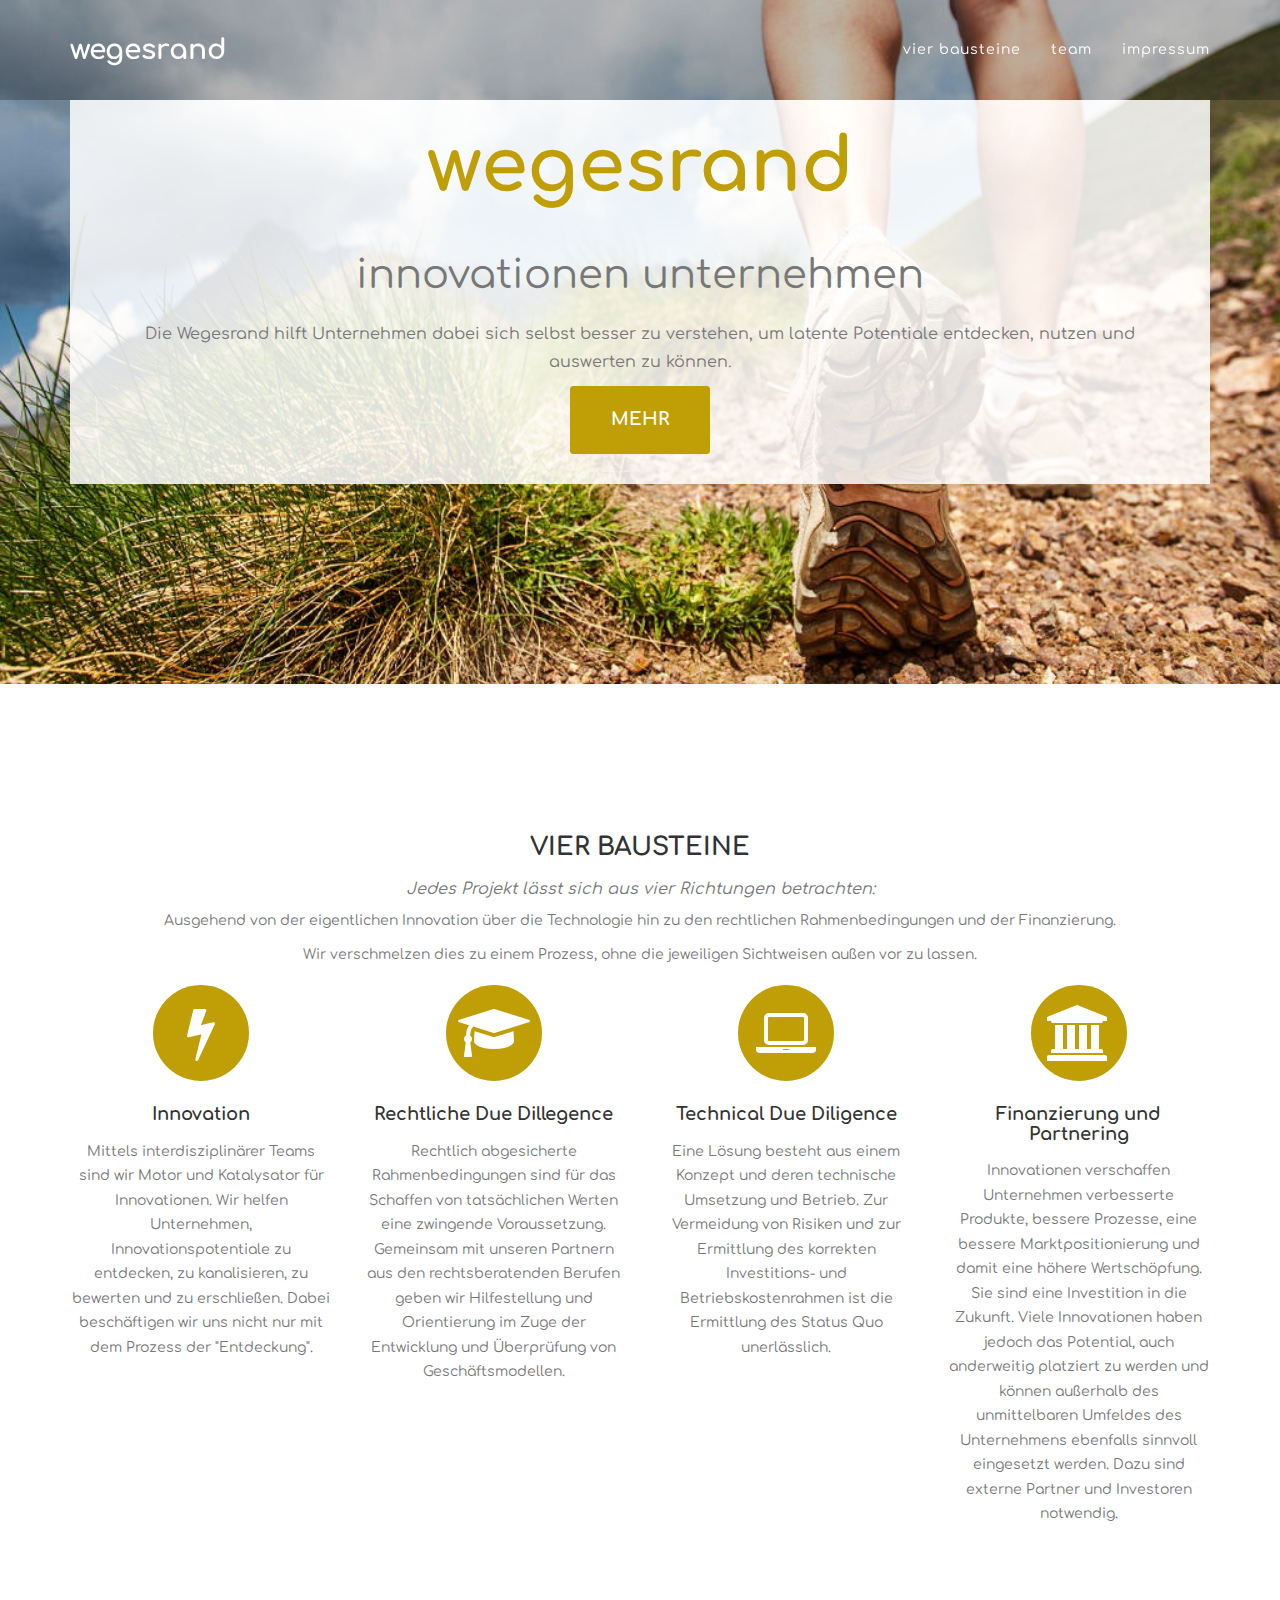
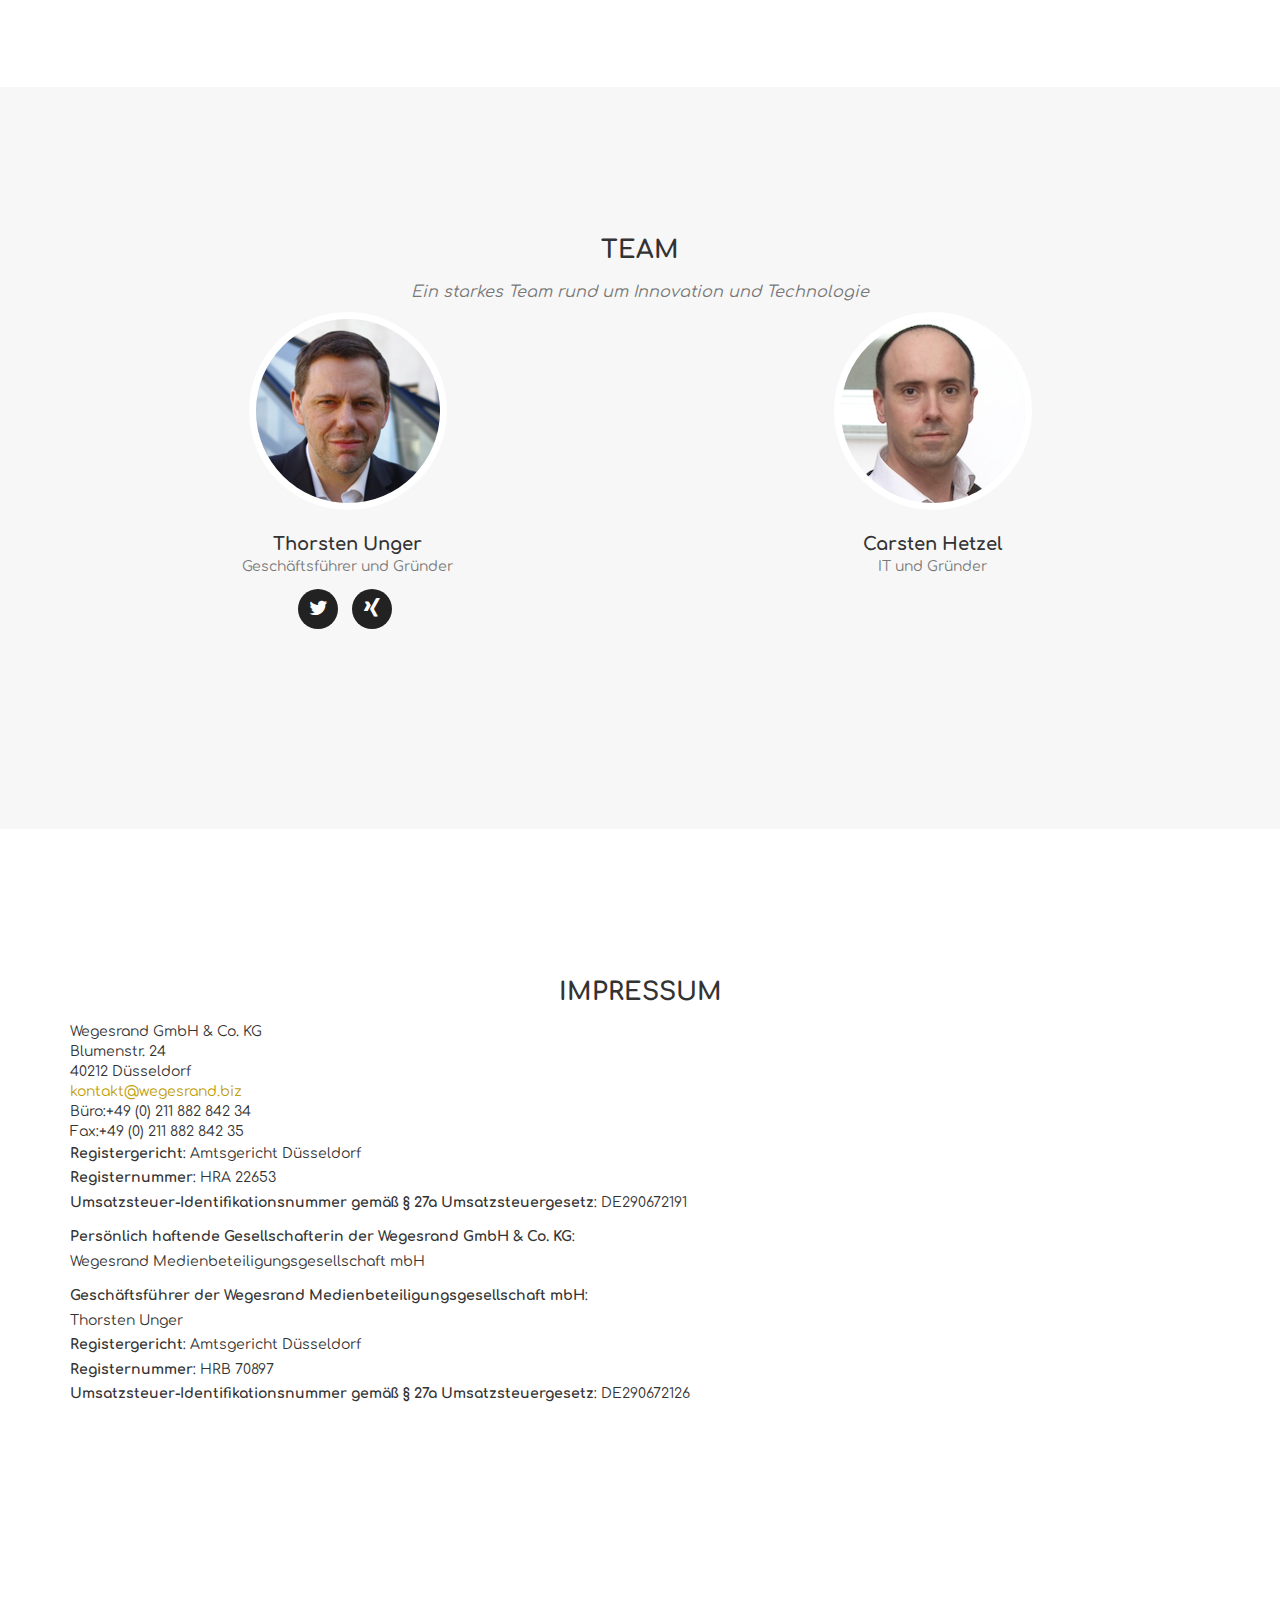
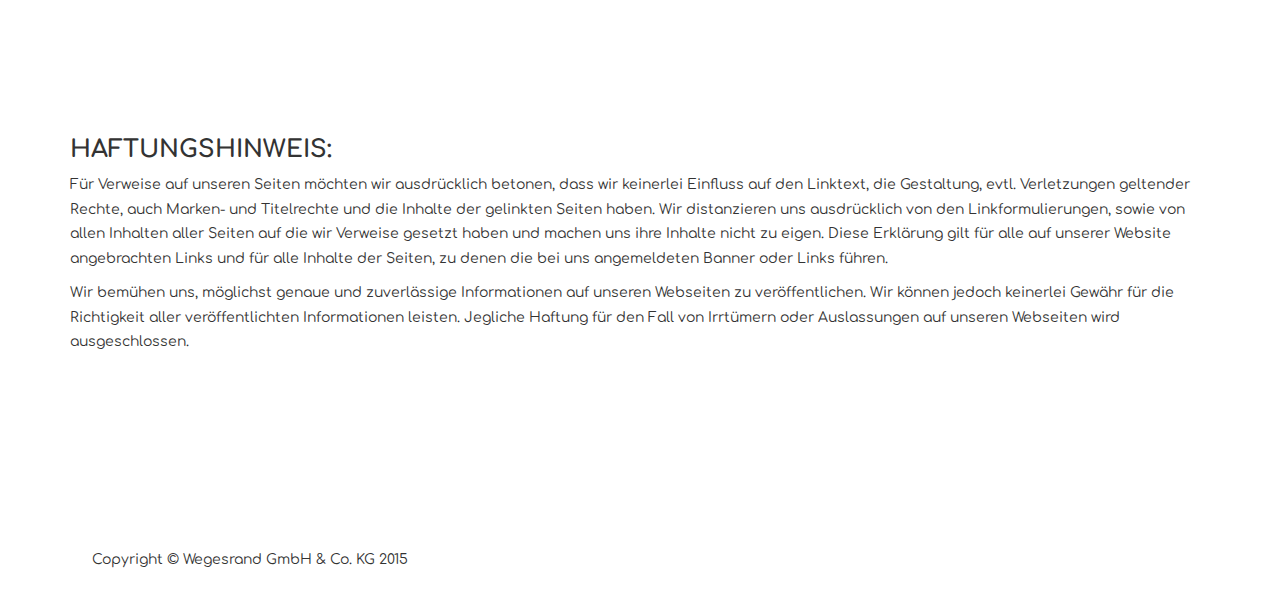
==== index.html @ a56683b5 "Initial commit" ====
<!DOCTYPE html>
<html lang="de">

<head>

    <meta charset="utf-8">
    <meta http-equiv="X-UA-Compatible" content="IE=edge">
    <title>wegesrand &middot; innovationen unternehmen</title>
    <meta name="viewport" content="width=device-width, initial-scale=1.0">
    <meta name="description"
          content="Die Wegesrand hilft Unternehmen dabei sich selbst besser zu verstehen, um dabei latente Potentiale zu entdecken, zu nutzen und auswerten zu können.">
    <meta name="author" content="Carsten Hetzel, Thorsten Unger">
    <meta name="keywords" content="beratung,consulting,innovationen,it due diligence,design thinking">
    <meta name="robots" content="index, follow">
    <meta name="page-topic" content="Startseite,home page">

    <!-- Bootstrap Core CSS -->
    <link href="css/bootstrap.min.css" rel="stylesheet">

    <!-- Custom CSS -->
    <link href="css/agency.css" rel="stylesheet">
    <link href="css/main.css" rel="stylesheet">

    <!-- Custom Fonts -->
    <link href='http://fonts.googleapis.com/css?family=Comfortaa' rel='stylesheet' type='text/css'>
    <link href="font-awesome-4.1.0/css/font-awesome.min.css" rel="stylesheet" type="text/css">

    <!-- HTML5 Shim and Respond.js IE8 support of HTML5 elements and media queries -->
    <!-- WARNING: Respond.js doesn't work if you view the page via file:// -->
    <!--[if lt IE 9]>
    <script src="js/html5shiv.js"></script>
    <script src="js/respond.min.js"></script>
    <![endif]-->

</head>

<body id="page-top" class="index">

<nav class="navbar navbar-default navbar-fixed-top">
    <div class="container">
        <div class="navbar-header page-scroll">
            <button type="button" class="navbar-toggle" data-toggle="collapse"
                    data-target="#bs-example-navbar-collapse-1">
                <span class="sr-only">Toggle navigation</span>
                <span class="icon-bar"></span>
                <span class="icon-bar"></span>
                <span class="icon-bar"></span>
            </button>
            <a class="navbar-brand page-scroll" href="#page-top">wegesrand</a>
        </div>

        <div class="collapse navbar-collapse" id="bs-example-navbar-collapse-1">
            <ul class="nav navbar-nav navbar-right">
                <li class="hidden">
                    <a href="#page-top"></a>
                </li>
                <li>
                    <a class="page-scroll" href="#services">Vier Bausteine</a>
                </li>
                <li>
                    <a class="page-scroll" href="#team">Team</a>
                </li>
                <li>
                    <a class="page-scroll" href="#about">Impressum</a>
                </li>
            </ul>
        </div>
    </div>
</nav>

<!-- Header -->
<header>
    <div class="container">
        <div class="intro-text">
            <div style="background-color: rgba(255,255,255, .85); padding: 30px;">

                <div class="intro-heading">wegesrand</div>
                <div class="intro-lead-in">innovationen unternehmen</div>
                <p class="large text-muted">
                    Die Wegesrand hilft Unternehmen dabei sich selbst besser zu verstehen, um latente Potentiale
                    entdecken, nutzen und auswerten zu können.
                </p>
                <a href="#services" class="page-scroll btn btn-xl">mehr</a>
            </div>
        </div>
    </div>
</header>

<section id="services">
    <div class="container">
        <div class="row">
            <div class="col-lg-12 text-center">
                <h2 class="section-heading">Vier Bausteine</h2>

                <h3 class="section-subheading text-muted">
                    Jedes Projekt lässt sich aus vier Richtungen betrachten:
                </h3>

                <p class="text-muted">
                    Ausgehend von der eigentlichen Innovation über die Technologie hin zu den rechtlichen
                    Rahmenbedingungen und der Finanzierung.
                </p>

                <p class="text-muted">
                    Wir verschmelzen dies zu einem Prozess, ohne die jeweiligen Sichtweisen außen vor zu lassen.
                </p>
            </div>
        </div>
        <div class="row text-center">
            <div class="col-md-3">
                    <span class="fa-stack fa-4x">
                        <i class="fa fa-circle fa-stack-2x text-primary"></i>
                        <i class="fa fa-bolt fa-stack-1x fa-inverse"></i>
                    </span>
                <h4 class="service-heading">Innovation</h4>

                <p class="text-muted">
                    Mittels interdisziplinärer Teams sind wir Motor und Katalysator für Innovationen. Wir helfen
                    Unternehmen, Innovationspotentiale zu entdecken, zu kanalisieren, zu bewerten und zu erschließen.
                    Dabei beschäftigen wir uns nicht nur mit dem Prozess der "Entdeckung".
                </p>
            </div>
            <div class="col-md-3">
                    <span class="fa-stack fa-4x">
                        <i class="fa fa-circle fa-stack-2x text-primary"></i>
                        <i class="fa fa-graduation-cap fa-stack-1x fa-inverse"></i>
                    </span>
                <h4 class="service-heading">Rechtliche Due Dillegence</h4>

                <p class="text-muted">Rechtlich abgesicherte Rahmenbedingungen sind für das Schaffen von tatsächlichen
                    Werten eine zwingende Voraussetzung. Gemeinsam mit unseren Partnern aus den rechtsberatenden
                    Berufen geben wir Hilfestellung und Orientierung im Zuge der Entwicklung und Überprüfung von
                    Geschäftsmodellen.</p>
            </div>
            <div class="col-md-3">
                    <span class="fa-stack fa-4x">
                        <i class="fa fa-circle fa-stack-2x text-primary"></i>
                        <i class="fa fa-laptop fa-stack-1x fa-inverse"></i>
                    </span>
                <h4 class="service-heading">Technical Due Diligence</h4>

                <p class="text-muted">
                    Eine Lösung besteht aus einem Konzept und deren technische Umsetzung und Betrieb. Zur Vermeidung von
                    Risiken und zur Ermittlung des korrekten Investitions- und Betriebskostenrahmen ist die Ermittlung
                    des Status Quo unerlässlich.
                </p>
            </div>
            <div class="col-md-3">
                    <span class="fa-stack fa-4x">
                        <i class="fa fa-circle fa-stack-2x text-primary"></i>
                        <i class="fa fa-bank fa-stack-1x fa-inverse"></i>
                    </span>
                <h4 class="service-heading">Finanzierung und Partnering</h4>

                <p class="text-muted">
                    Innovationen verschaffen Unternehmen verbesserte Produkte, bessere Prozesse, eine
                    bessere Marktpositionierung und damit eine höhere Wertschöpfung. Sie sind eine Investition in die
                    Zukunft. Viele Innovationen haben jedoch das Potential, auch anderweitig platziert zu werden und
                    können außerhalb des unmittelbaren Umfeldes des Unternehmens ebenfalls sinnvoll eingesetzt werden.
                    Dazu sind externe Partner und Investoren notwendig.
                </p>
            </div>
        </div>
    </div>
</section>

<section id="team" class="bg-light-gray">
    <div class="container">
        <div class="row">
            <div class="col-lg-12 text-center">
                <h2 class="section-heading">Team</h2>

                <h3 class="section-subheading text-muted">Ein starkes Team rund um Innovation und Technologie</h3>
            </div>
        </div>
        <div class="row">
            <div class="col-sm-6">
                <div class="team-member">
                    <img src="img/team/Thorsten_Unger.jpg" class="img-responsive img-circle" alt="">
                    <h4>Thorsten Unger</h4>

                    <p class="text-muted">Geschäftsführer und Gründer</p>
                    <ul class="list-inline social-buttons">
                        <li><a href="https://twitter.com/Thorsten_Unger"><i class="fa fa-twitter"></i></a>
                        </li>
                        <li><a href="https://www.xing.com/profile/Thorsten_Unger"><i class="fa fa-xing"></i></a>
                        </li>
                    </ul>
                </div>
            </div>
            <div class="col-sm-6">
                <div class="team-member">
                    <img src="img/team/Carsten_Hetzel.jpg" class="img-responsive img-circle" alt="">
                    <h4>Carsten Hetzel</h4>

                    <p class="text-muted">IT und Gründer</p>
                </div>
            </div>
        </div>
    </div>
</section>

<section id="about">
    <div class="container">
        <div class="row">
            <div class="col-lg-12 text-center">
                <h2 class="section-heading">Impressum</h2>
            </div>
        </div>
        <div class="row">
            <div class="col-lg-12 text-left">

                <div class="vcard text-left">
                    <div class="org">Wegesrand GmbH & Co. KG</div>
                    <div class="adr">
                        <div class="street-address">Blumenstr. 24</div>
                        <span class="postal-code">40212</span>
                        <span class="locality">Düsseldorf</span>
                    </div>
                    <a class="email" href="mailto:kontakt@wegesrand.biz">kontakt@wegesrand.biz</a>

                    <div class="tel">
                        <span class="type">Büro:</span>+49 (0) 211 882 842 34
                    </div>
                    <div class="tel">
                        <span class="type">Fax:</span>+49 (0) 211 882 842 35
                    </div>
                </div>
                <p>
                    <b>Registergericht</b>: Amtsgericht Düsseldorf<br/>
                    <b>Registernummer</b>: HRA 22653<br/>
                    <b>Umsatzsteuer-Identifikationsnummer gemäß § 27a Umsatzsteuergesetz</b>:
                    DE290672191
                </p>

                <p>
                    <b>Persönlich haftende Gesellschafterin der Wegesrand GmbH & Co. KG</b>:<br/>
                    Wegesrand Medienbeteiligungsgesellschaft mbH<br/>
                </p>

                <p>
                    <b>Geschäftsführer der Wegesrand Medienbeteiligungsgesellschaft mbH</b>:<br/>
                    Thorsten Unger<br/>
                    <b>Registergericht</b>: Amtsgericht Düsseldorf<br/>
                    <b>Registernummer</b>: HRB 70897<br/>
                    <b>Umsatzsteuer-Identifikationsnummer gemäß § 27a Umsatzsteuergesetz</b>:
                    DE290672126
                </p>
            </div>
        </div>
    </div>
</section>
<section id="legal">
    <div class="container">
        <div class="row">
            <div class="col-lg-12 text-left">
                <h3>Haftungshinweis:</h3>

                <p>
                    Für Verweise auf unseren Seiten möchten wir ausdrücklich betonen,
                    dass wir keinerlei Einfluss auf den Linktext, die Gestaltung,
                    evtl. Verletzungen geltender Rechte, auch Marken- und Titelrechte
                    und die Inhalte der gelinkten Seiten haben. Wir distanzieren uns
                    ausdrücklich von den Linkformulierungen, sowie von allen Inhalten
                    aller Seiten auf die wir Verweise gesetzt haben und machen uns
                    ihre Inhalte nicht zu eigen. Diese Erklärung gilt für alle auf
                    unserer Website angebrachten Links und für alle Inhalte der Seiten,
                    zu denen die bei uns angemeldeten Banner oder Links führen.
                </p>

                <p>
                    Wir bemühen uns, möglichst genaue und zuverlässige Informationen
                    auf unseren Webseiten zu veröffentlichen. Wir können jedoch keinerlei
                    Gewähr für die Richtigkeit aller veröffentlichten Informationen
                    leisten. Jegliche Haftung für den Fall von Irrtümern oder Auslassungen
                    auf unseren Webseiten wird ausgeschlossen.
                </p>

            </div>
        </div>
    </div>
</section>

<footer>
    <div class="container">
        <div class="row">
            <div class="col-md-4">
                <span class="copyright">Copyright &copy; Wegesrand GmbH & Co. KG 2015</span>
            </div>
            <div class="col-md-4">
            </div>
            <div class="col-md-4">
            </div>
        </div>
    </div>
</footer>

<script src="js/jquery-1.11.0.js"></script>
<script src="js/jquery.easing-1.3.min.js"></script>
<script src="js/bootstrap.min.js"></script>
<script src="js/classie.js"></script>
<script src="js/cbpAnimatedHeader.js"></script>
<script src="js/agency.js"></script>

</body>

</html>
---- css/agency.css ----
/*!
 * Start Bootstrap - Agency Bootstrap Theme (http://startbootstrap.com)
 * Code licensed under the Apache License v2.0.
 * For details, see http://www.apache.org/licenses/LICENSE-2.0.
 */

body {
    overflow-x: hidden;
    font-family: "Roboto Slab","Helvetica Neue",Helvetica,Arial,sans-serif;
}

.text-muted {
    color: #777;
}

.text-primary {
    color: #bf9e06;
}

p {
    font-size: 14px;
    line-height: 1.75;
}

p.large {
    font-size: 16px;
}

a,
a:hover,
a:focus,
a:active,
a.active {
    outline: 0;
}

a {
    color: #bf9e06;
}

a:hover,
a:focus,
a:active,
a.active {
    color: #fec503;
}

h1,
h2,
h3,
h4,
h5,
h6 {
    text-transform: uppercase;
    font-family: Montserrat,"Helvetica Neue",Helvetica,Arial,sans-serif;
    font-weight: 700;
}

.img-centered {
    margin: 0 auto;
}

.bg-light-gray {
    background-color: #f7f7f7;
}

.bg-darkest-gray {
    background-color: #222;
}

.btn-primary {
    border-color: #bf9e06;
    text-transform: uppercase;
    font-family: Montserrat,"Helvetica Neue",Helvetica,Arial,sans-serif;
    font-weight: 700;
    color: #fff;
    background-color: #bf9e06;
}

.btn-primary:hover,
.btn-primary:focus,
.btn-primary:active,
.btn-primary.active,
.open .dropdown-toggle.btn-primary {
    border-color: #f6bf01;
    color: #fff;
    background-color: #fec503;
}

.btn-primary:active,
.btn-primary.active,
.open .dropdown-toggle.btn-primary {
    background-image: none;
}

.btn-primary.disabled,
.btn-primary[disabled],
fieldset[disabled] .btn-primary,
.btn-primary.disabled:hover,
.btn-primary[disabled]:hover,
fieldset[disabled] .btn-primary:hover,
.btn-primary.disabled:focus,
.btn-primary[disabled]:focus,
fieldset[disabled] .btn-primary:focus,
.btn-primary.disabled:active,
.btn-primary[disabled]:active,
fieldset[disabled] .btn-primary:active,
.btn-primary.disabled.active,
.btn-primary[disabled].active,
fieldset[disabled] .btn-primary.active {
    border-color: #bf9e06;
    background-color: #bf9e06;
}

.btn-primary .badge {
    color: #bf9e06;
    background-color: #fff;
}

.btn-xl {
    padding: 20px 40px;
    border-color: #bf9e06;
    border-radius: 3px;
    text-transform: uppercase;
    font-family: Montserrat,"Helvetica Neue",Helvetica,Arial,sans-serif;
    font-size: 18px;
    font-weight: 700;
    color: #fff;
    background-color: #bf9e06;
}

.btn-xl:hover,
.btn-xl:focus,
.btn-xl:active,
.btn-xl.active,
.open .dropdown-toggle.btn-xl {
    border-color: #f6bf01;
    color: #fff;
    background-color: #fec503;
}

.btn-xl:active,
.btn-xl.active,
.open .dropdown-toggle.btn-xl {
    background-image: none;
}

.btn-xl.disabled,
.btn-xl[disabled],
fieldset[disabled] .btn-xl,
.btn-xl.disabled:hover,
.btn-xl[disabled]:hover,
fieldset[disabled] .btn-xl:hover,
.btn-xl.disabled:focus,
.btn-xl[disabled]:focus,
fieldset[disabled] .btn-xl:focus,
.btn-xl.disabled:active,
.btn-xl[disabled]:active,
fieldset[disabled] .btn-xl:active,
.btn-xl.disabled.active,
.btn-xl[disabled].active,
fieldset[disabled] .btn-xl.active {
    border-color: #bf9e06;
    background-color: #bf9e06;
}

.btn-xl .badge {
    color: #bf9e06;
    background-color: #fff;
}

.navbar-default {
    border-color: transparent;
    background-color: #222;
}

.navbar-default .navbar-brand {
    font-family: "Kaushan Script","Helvetica Neue",Helvetica,Arial,cursive;
    color: #bf9e06;
}

.navbar-default .navbar-brand:hover,
.navbar-default .navbar-brand:focus,
.navbar-default .navbar-brand:active,
.navbar-default .navbar-brand.active {
    color: #fec503;
}

.navbar-default .navbar-collapse {
    border-color: rgba(255,255,255,.02);
}

.navbar-default .navbar-toggle {
    border-color: #bf9e06;
    background-color: #bf9e06;
}

.navbar-default .navbar-toggle .icon-bar {
    background-color: #fff;
}

.navbar-default .navbar-toggle:hover,
.navbar-default .navbar-toggle:focus {
    background-color: #bf9e06;
}

.navbar-default .nav li a {
    text-transform: uppercase;
    font-family: Montserrat,"Helvetica Neue",Helvetica,Arial,sans-serif;
    font-weight: 400;
    letter-spacing: 1px;
    color: #fff;
}

.navbar-default .nav li a:hover,
.navbar-default .nav li a:focus {
    outline: 0;
    color: #777;
}

.navbar-default .navbar-nav>.active>a {
    border-radius: 0;
    color: #fff;
    background-color: #bf9e06;
}

.navbar-default .navbar-nav>.active>a:hover,
.navbar-default .navbar-nav>.active>a:focus {
    color: #fff;
    background-color: #fec503;
}

@media(min-width:768px) {
    .navbar-default {
        padding: 25px 0;
        border: 0;
        background-color: transparent;
        -webkit-transition: padding .3s;
        -moz-transition: padding .3s;
        transition: padding .3s;
    }

    .navbar-default .navbar-brand {
        font-size: 2em;
        -webkit-transition: all .3s;
        -moz-transition: all .3s;
        transition: all .3s;
    }

    .navbar-default .navbar-nav>.active>a {
        border-radius: 3px;
    }

    .navbar-default.navbar-shrink {
        padding: 10px 0;
        background-color: #222;
    }

    .navbar-default.navbar-shrink .navbar-brand {
        font-size: 1.5em;
    }
}

header {
    text-align: center;
    color: #fff;
    background-attachment: scroll;
    background-image: url(../img/wegesrand-bg.jpg);
    background-position: center center;
    background-repeat: none;
    -webkit-background-size: cover;
    -moz-background-size: cover;
    background-size: cover;
    -o-background-size: cover;
}

header .intro-text {
    padding-top: 100px;
    padding-bottom: 50px;
}

header .intro-text .intro-lead-in {
    margin-bottom: 25px;
    font-family: "Droid Serif","Helvetica Neue",Helvetica,Arial,sans-serif;
    font-size: 22px;
    font-style: italic;
    line-height: 22px;
}

header .intro-text .intro-heading {
    margin-bottom: 25px;
    text-transform: uppercase;
    font-family: Montserrat,"Helvetica Neue",Helvetica,Arial,sans-serif;
    font-size: 50px;
    font-weight: 700;
    line-height: 50px;
}

@media(min-width:768px) {
    header .intro-text {
        padding-top: 300px;
        padding-bottom: 200px;
    }

    header .intro-text .intro-lead-in {
        margin-bottom: 25px;
        font-family: "Droid Serif","Helvetica Neue",Helvetica,Arial,sans-serif;
        font-size: 40px;
        font-style: italic;
        line-height: 40px;
    }

    header .intro-text .intro-heading {
        margin-bottom: 50px;
        text-transform: uppercase;
        font-family: Montserrat,"Helvetica Neue",Helvetica,Arial,sans-serif;
        font-size: 75px;
        font-weight: 700;
        line-height: 75px;
    }
}

section {
    padding: 100px 0;
}

section h2.section-heading {
    margin-top: 0;
    margin-bottom: 15px;
    font-size: 40px;
}

section h3.section-subheading {
    margin-bottom: 75px;
    text-transform: none;
    font-family: "Droid Serif","Helvetica Neue",Helvetica,Arial,sans-serif;
    font-size: 16px;
    font-style: italic;
    font-weight: 400;
}

@media(min-width:768px) {
    section {
        padding: 150px 0;
    }
}

.service-heading {
    margin: 15px 0;
    text-transform: none;
}

#portfolio .portfolio-item {
    right: 0;
    margin: 0 0 15px;
}

#portfolio .portfolio-item .portfolio-link {
    display: block;
    position: relative;
    margin: 0 auto;
    max-width: 400px;
}

#portfolio .portfolio-item .portfolio-link .portfolio-hover {
    position: absolute;
    width: 100%;
    height: 100%;
    opacity: 0;
    background: rgba(254,209,54,.9);
    -webkit-transition: all ease .5s;
    -moz-transition: all ease .5s;
    transition: all ease .5s;
}

#portfolio .portfolio-item .portfolio-link .portfolio-hover:hover {
    opacity: 1;
}

#portfolio .portfolio-item .portfolio-link .portfolio-hover .portfolio-hover-content {
    position: absolute;
    top: 50%;
    width: 100%;
    height: 20px;
    margin-top: -12px;
    text-align: center;
    font-size: 20px;
    color: #fff;
}

#portfolio .portfolio-item .portfolio-link .portfolio-hover .portfolio-hover-content i {
    margin-top: -12px;
}

#portfolio .portfolio-item .portfolio-link .portfolio-hover .portfolio-hover-content h3,
#portfolio .portfolio-item .portfolio-link .portfolio-hover .portfolio-hover-content h4 {
    margin: 0;
}

#portfolio .portfolio-item .portfolio-caption {
    margin: 0 auto;
    padding: 25px;
    max-width: 400px;
    text-align: center;
    background-color: #fff;
}

#portfolio .portfolio-item .portfolio-caption h4 {
    margin: 0;
    text-transform: none;
}

#portfolio .portfolio-item .portfolio-caption p {
    margin: 0;
    font-family: "Droid Serif","Helvetica Neue",Helvetica,Arial,sans-serif;
    font-size: 16px;
    font-style: italic;
}

#portfolio * {
    z-index: 2;
}

@media(min-width:767px) {
    #portfolio .portfolio-item {
        margin: 0 0 30px;
    }
}

.timeline {
    position: relative;
    padding: 0;
    list-style: none;
}

.timeline:before {
    content: "";
    position: absolute;
    top: 0;
    bottom: 0;
    left: 40px;
    width: 2px;
    margin-left: -1.5px;
    background-color: #f1f1f1;
}

.timeline>li {
    position: relative;
    margin-bottom: 50px;
    min-height: 50px;
}

.timeline>li:before,
.timeline>li:after {
    content: " ";
    display: table;
}

.timeline>li:after {
    clear: both;
}

.timeline>li .timeline-panel {
    float: right;
    position: relative;
    width: 100%;
    padding: 0 20px 0 100px;
    text-align: left;
}

.timeline>li .timeline-panel:before {
    right: auto;
    left: -15px;
    border-right-width: 15px;
    border-left-width: 0;
}

.timeline>li .timeline-panel:after {
    right: auto;
    left: -14px;
    border-right-width: 14px;
    border-left-width: 0;
}

.timeline>li .timeline-image {
    z-index: 100;
    position: absolute;
    left: 0;
    width: 80px;
    height: 80px;
    margin-left: 0;
    border: 7px solid #f1f1f1;
    border-radius: 100%;
    text-align: center;
    color: #fff;
    background-color: #bf9e06;
}

.timeline>li .timeline-image h4 {
    margin-top: 12px;
    font-size: 10px;
    line-height: 14px;
}

.timeline>li.timeline-inverted>.timeline-panel {
    float: right;
    padding: 0 20px 0 100px;
    text-align: left;
}

.timeline>li.timeline-inverted>.timeline-panel:before {
    right: auto;
    left: -15px;
    border-right-width: 15px;
    border-left-width: 0;
}

.timeline>li.timeline-inverted>.timeline-panel:after {
    right: auto;
    left: -14px;
    border-right-width: 14px;
    border-left-width: 0;
}

.timeline>li:last-child {
    margin-bottom: 0;
}

.timeline .timeline-heading h4 {
    margin-top: 0;
    color: inherit;
}

.timeline .timeline-heading h4.subheading {
    text-transform: none;
}

.timeline .timeline-body>p,
.timeline .timeline-body>ul {
    margin-bottom: 0;
}

@media(min-width:768px) {
    .timeline:before {
        left: 50%;
    }

    .timeline>li {
        margin-bottom: 100px;
        min-height: 100px;
    }

    .timeline>li .timeline-panel {
        float: left;
        width: 41%;
        padding: 0 20px 20px 30px;
        text-align: right;
    }

    .timeline>li .timeline-image {
        left: 50%;
        width: 100px;
        height: 100px;
        margin-left: -50px;
    }

    .timeline>li .timeline-image h4 {
        margin-top: 16px;
        font-size: 13px;
        line-height: 18px;
    }

    .timeline>li.timeline-inverted>.timeline-panel {
        float: right;
        padding: 0 30px 20px 20px;
        text-align: left;
    }
}

@media(min-width:992px) {
    .timeline>li {
        min-height: 150px;
    }

    .timeline>li .timeline-panel {
        padding: 0 20px 20px;
    }

    .timeline>li .timeline-image {
        width: 150px;
        height: 150px;
        margin-left: -75px;
    }

    .timeline>li .timeline-image h4 {
        margin-top: 30px;
        font-size: 18px;
        line-height: 26px;
    }

    .timeline>li.timeline-inverted>.timeline-panel {
        padding: 0 20px 20px;
    }
}

@media(min-width:1200px) {
    .timeline>li {
        min-height: 170px;
    }

    .timeline>li .timeline-panel {
        padding: 0 20px 20px 100px;
    }

    .timeline>li .timeline-image {
        width: 170px;
        height: 170px;
        margin-left: -85px;
    }

    .timeline>li .timeline-image h4 {
        margin-top: 40px;
    }

    .timeline>li.timeline-inverted>.timeline-panel {
        padding: 0 100px 20px 20px;
    }
}

.team-member {
    margin-bottom: 50px;
    text-align: center;
}

.team-member img {
    margin: 0 auto;
    border: 7px solid #fff;
}

.team-member h4 {
    margin-top: 25px;
    margin-bottom: 0;
    text-transform: none;
}

.team-member p {
    margin-top: 0;
}

aside.clients img {
    margin: 50px auto;
}

section#contact {
    background-color: #222;
    background-image: url(../img/map-image.png);
    background-position: center;
    background-repeat: no-repeat;
}

section#contact .section-heading {
    color: #fff;
}

section#contact .form-group {
    margin-bottom: 25px;
}

section#contact .form-group input,
section#contact .form-group textarea {
    padding: 20px;
}

section#contact .form-group input.form-control {
    height: auto;
}

section#contact .form-group textarea.form-control {
    height: 236px;
}

section#contact .form-control:focus {
    border-color: #bf9e06;
    box-shadow: none;
}

section#contact::-webkit-input-placeholder {
    text-transform: uppercase;
    font-family: Montserrat,"Helvetica Neue",Helvetica,Arial,sans-serif;
    font-weight: 700;
    color: #bbb;
}

section#contact:-moz-placeholder {
    text-transform: uppercase;
    font-family: Montserrat,"Helvetica Neue",Helvetica,Arial,sans-serif;
    font-weight: 700;
    color: #bbb;
}

section#contact::-moz-placeholder {
    text-transform: uppercase;
    font-family: Montserrat,"Helvetica Neue",Helvetica,Arial,sans-serif;
    font-weight: 700;
    color: #bbb;
}

section#contact:-ms-input-placeholder {
    text-transform: uppercase;
    font-family: Montserrat,"Helvetica Neue",Helvetica,Arial,sans-serif;
    font-weight: 700;
    color: #bbb;
}

section#contact .text-danger {
    color: #e74c3c;
}

footer {
    padding: 25px 0;
    text-align: center;
}

footer span.copyright {
    text-transform: uppercase;
    text-transform: none;
    font-family: Montserrat,"Helvetica Neue",Helvetica,Arial,sans-serif;
    line-height: 40px;
}

footer ul.quicklinks {
    margin-bottom: 0;
    text-transform: uppercase;
    text-transform: none;
    font-family: Montserrat,"Helvetica Neue",Helvetica,Arial,sans-serif;
    line-height: 40px;
}

ul.social-buttons {
    margin-bottom: 0;
}

ul.social-buttons li a {
    display: block;
    width: 40px;
    height: 40px;
    border-radius: 100%;
    font-size: 20px;
    line-height: 40px;
    outline: 0;
    color: #fff;
    background-color: #222;
    -webkit-transition: all .3s;
    -moz-transition: all .3s;
    transition: all .3s;
}

ul.social-buttons li a:hover,
ul.social-buttons li a:focus,
ul.social-buttons li a:active {
    background-color: #bf9e06;
}

.btn:focus,
.btn:active,
.btn.active,
.btn:active:focus {
    outline: 0;
}

.portfolio-modal .modal-content {
    padding: 100px 0;
    min-height: 100%;
    border: 0;
    border-radius: 0;
    text-align: center;
    background-clip: border-box;
    -webkit-box-shadow: none;
    box-shadow: none;
}

.portfolio-modal .modal-content h2 {
    margin-bottom: 15px;
    font-size: 3em;
}

.portfolio-modal .modal-content p {
    margin-bottom: 30px;
}

.portfolio-modal .modal-content p.item-intro {
    margin: 20px 0 30px;
    font-family: "Droid Serif","Helvetica Neue",Helvetica,Arial,sans-serif;
    font-size: 16px;
    font-style: italic;
}

.portfolio-modal .modal-content ul.list-inline {
    margin-top: 0;
    margin-bottom: 30px;
}

.portfolio-modal .modal-content img {
    margin-bottom: 30px;
}

.portfolio-modal .close-modal {
    position: absolute;
    top: 25px;
    right: 25px;
    width: 75px;
    height: 75px;
    background-color: transparent;
    cursor: pointer;
}

.portfolio-modal .close-modal:hover {
    opacity: .3;
}

.portfolio-modal .close-modal .lr {
    z-index: 1051;
    width: 1px;
    height: 75px;
    margin-left: 35px;
    background-color: #222;
    -webkit-transform: rotate(45deg);
    -ms-transform: rotate(45deg);
    transform: rotate(45deg);
}

.portfolio-modal .close-modal .lr .rl {
    z-index: 1052;
    width: 1px;
    height: 75px;
    background-color: #222;
    -webkit-transform: rotate(90deg);
    -ms-transform: rotate(90deg);
    transform: rotate(90deg);
}

::-moz-selection {
    text-shadow: none;
    background: #bf9e06;
}

::selection {
    text-shadow: none;
    background: #bf9e06;
}

img::selection {
    background: 0 0;
}

img::-moz-selection {
    background: 0 0;
}

body {
    webkit-tap-highlight-color: #bf9e06;
}
---- css/main.css ----
body {
    font-family: 'Comfortaa', Helvetica, Arial, sans-serif;
}

.btn-xl {
    font-family: 'Comfortaa', Helvetica, Arial, sans-serif;
}

h1, h2, h3, h4, h5, h6 {
    font-family: 'Comfortaa', Helvetica, Arial, sans-serif;
}

footer span.copyright {
    font-family: 'Comfortaa', Helvetica, Arial, sans-serif;
}

.navbar-default {
    background-color: rgba(0, 0, 0, .25);
}

.navbar-default.navbar-shrink {
    background-color: rgba(191, 158, 6, .95);
}

.navbar .navbar-brand {
    color: #ffffff;
    font-weight: bold;
    font-family: 'Comfortaa', Helvetica, Arial, sans-serif;
}

.navbar-default .navbar-brand:hover,
.navbar-default .navbar-brand:focus,
.navbar-default .navbar-brand:active,
.navbar-default .navbar-brand.active {
    color: #777;
}

.navbar-default .nav li a {
    font-family: 'Comfortaa', Helvetica, Arial, sans-serif;
    text-transform: lowercase;
}

header .intro-text {
    padding-top: 100px;
}

header .intro-text .intro-heading {
    text-transform: lowercase;
    font-family: 'Comfortaa', Helvetica, Arial, sans-serif;
    font-size: 40px;
    color: #bf9e06;
}

header .intro-text .intro-lead-in {
    font-family: 'Comfortaa', Helvetica, Arial, sans-serif;
    color: #777;
    font-style: normal;
}

@media (min-width: 768px) {
    header .intro-text {

    }

    header .intro-text .intro-lead-in {

    }

    header .intro-text .intro-heading {
        font-size: 75px;
        font-weight: 700;
        line-height: 75px;
    }
}

@media (min-width: 768px) {
    .navbar-default.navbar-shrink {
        background-color: rgba(191, 158, 6, .95);
    }
}

section h2.section-heading {
    font-family: 'Comfortaa', Helvetica, Arial, sans-serif;
    font-size: 25px;
}

section h3.section-subheading {
    font-family: 'Comfortaa', Helvetica, Arial, sans-serif;
    margin-bottom: 10px;
}
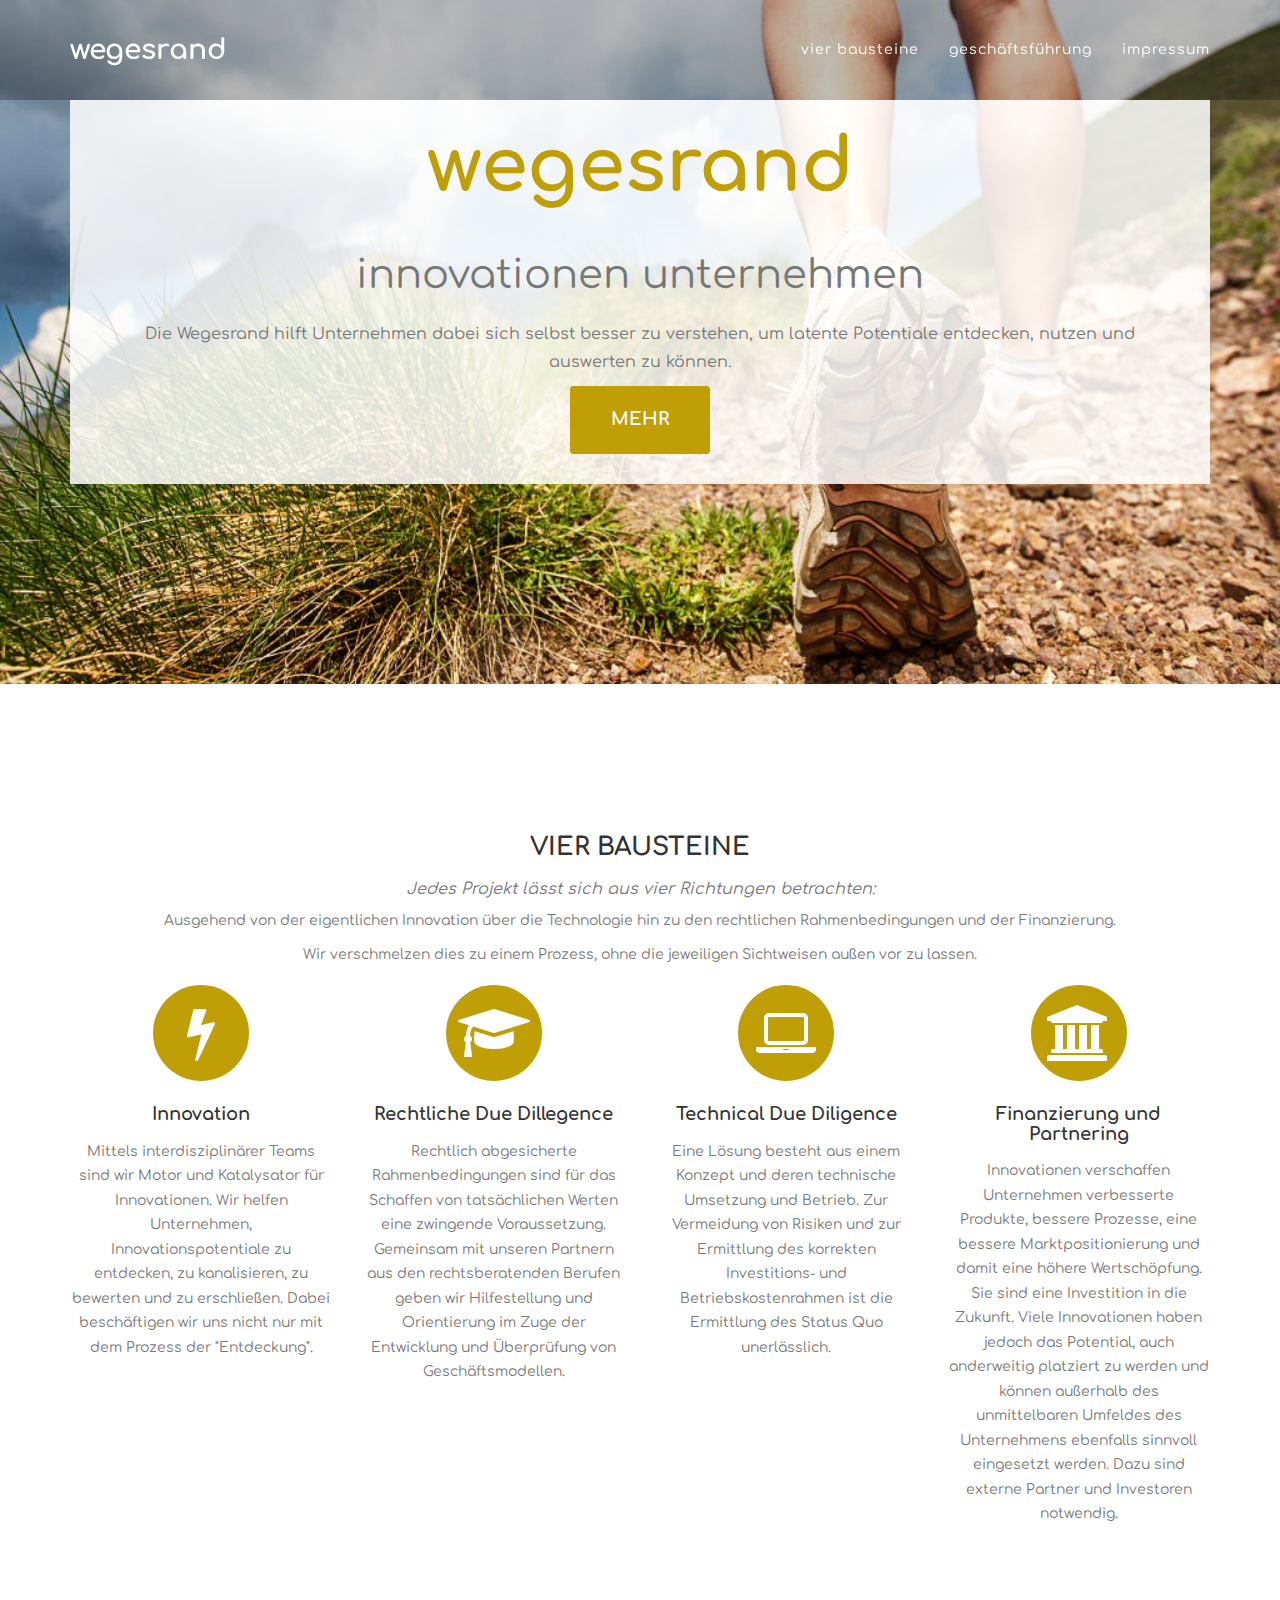
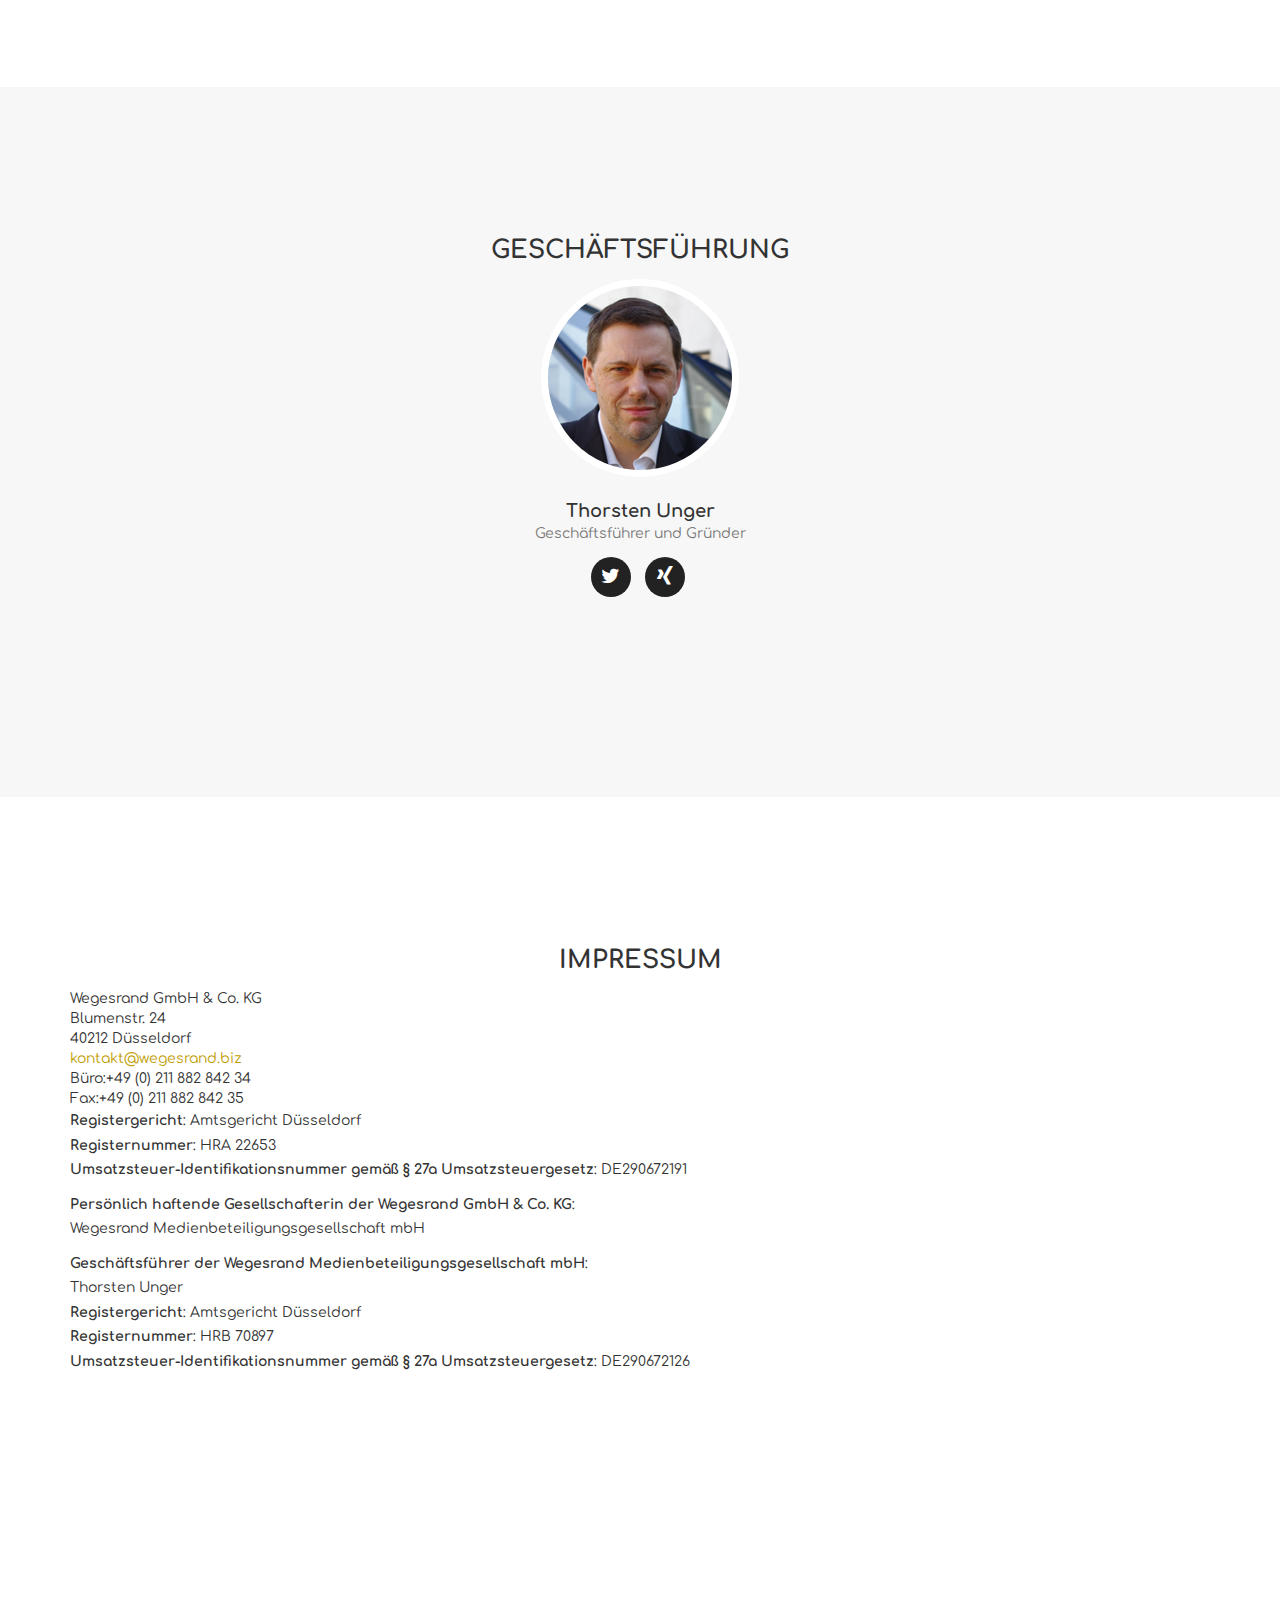
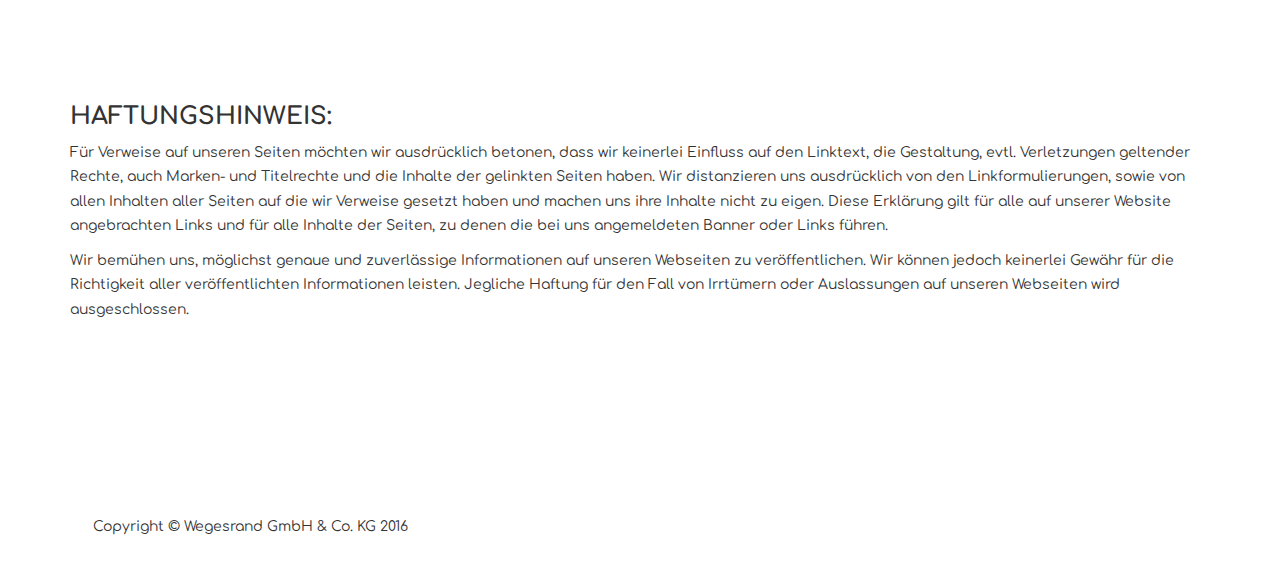
==== commit ec0a4c3e: "- Carsten Hetzel aus Team entfernt und Menüpunkt zu "Geschäftsführung" geändert." ====
--- a/index.html
+++ b/index.html
@@ -1,307 +1,296 @@
-<!DOCTYPE html>
-<html lang="de">
-
-<head>
-
-    <meta charset="utf-8">
-    <meta http-equiv="X-UA-Compatible" content="IE=edge">
-    <title>wegesrand &middot; innovationen unternehmen</title>
-    <meta name="viewport" content="width=device-width, initial-scale=1.0">
-    <meta name="description"
-          content="Die Wegesrand hilft Unternehmen dabei sich selbst besser zu verstehen, um dabei latente Potentiale zu entdecken, zu nutzen und auswerten zu können.">
-    <meta name="author" content="Carsten Hetzel, Thorsten Unger">
-    <meta name="keywords" content="beratung,consulting,innovationen,it due diligence,design thinking">
-    <meta name="robots" content="index, follow">
-    <meta name="page-topic" content="Startseite,home page">
-
-    <!-- Bootstrap Core CSS -->
-    <link href="css/bootstrap.min.css" rel="stylesheet">
-
-    <!-- Custom CSS -->
-    <link href="css/agency.css" rel="stylesheet">
-    <link href="css/main.css" rel="stylesheet">
-
-    <!-- Custom Fonts -->
-    <link href='http://fonts.googleapis.com/css?family=Comfortaa' rel='stylesheet' type='text/css'>
-    <link href="font-awesome-4.1.0/css/font-awesome.min.css" rel="stylesheet" type="text/css">
-
-    <!-- HTML5 Shim and Respond.js IE8 support of HTML5 elements and media queries -->
-    <!-- WARNING: Respond.js doesn't work if you view the page via file:// -->
-    <!--[if lt IE 9]>
-    <script src="js/html5shiv.js"></script>
-    <script src="js/respond.min.js"></script>
-    <![endif]-->
-
-</head>
-
-<body id="page-top" class="index">
-
-<nav class="navbar navbar-default navbar-fixed-top">
-    <div class="container">
-        <div class="navbar-header page-scroll">
-            <button type="button" class="navbar-toggle" data-toggle="collapse"
-                    data-target="#bs-example-navbar-collapse-1">
-                <span class="sr-only">Toggle navigation</span>
-                <span class="icon-bar"></span>
-                <span class="icon-bar"></span>
-                <span class="icon-bar"></span>
-            </button>
-            <a class="navbar-brand page-scroll" href="#page-top">wegesrand</a>
-        </div>
-
-        <div class="collapse navbar-collapse" id="bs-example-navbar-collapse-1">
-            <ul class="nav navbar-nav navbar-right">
-                <li class="hidden">
-                    <a href="#page-top"></a>
-                </li>
-                <li>
-                    <a class="page-scroll" href="#services">Vier Bausteine</a>
-                </li>
-                <li>
-                    <a class="page-scroll" href="#team">Team</a>
-                </li>
-                <li>
-                    <a class="page-scroll" href="#about">Impressum</a>
-                </li>
-            </ul>
-        </div>
-    </div>
-</nav>
-
-<!-- Header -->
-<header>
-    <div class="container">
-        <div class="intro-text">
-            <div style="background-color: rgba(255,255,255, .85); padding: 30px;">
-
-                <div class="intro-heading">wegesrand</div>
-                <div class="intro-lead-in">innovationen unternehmen</div>
-                <p class="large text-muted">
-                    Die Wegesrand hilft Unternehmen dabei sich selbst besser zu verstehen, um latente Potentiale
-                    entdecken, nutzen und auswerten zu können.
-                </p>
-                <a href="#services" class="page-scroll btn btn-xl">mehr</a>
-            </div>
-        </div>
-    </div>
-</header>
-
-<section id="services">
-    <div class="container">
-        <div class="row">
-            <div class="col-lg-12 text-center">
-                <h2 class="section-heading">Vier Bausteine</h2>
-
-                <h3 class="section-subheading text-muted">
-                    Jedes Projekt lässt sich aus vier Richtungen betrachten:
-                </h3>
-
-                <p class="text-muted">
-                    Ausgehend von der eigentlichen Innovation über die Technologie hin zu den rechtlichen
-                    Rahmenbedingungen und der Finanzierung.
-                </p>
-
-                <p class="text-muted">
-                    Wir verschmelzen dies zu einem Prozess, ohne die jeweiligen Sichtweisen außen vor zu lassen.
-                </p>
-            </div>
-        </div>
-        <div class="row text-center">
-            <div class="col-md-3">
-                    <span class="fa-stack fa-4x">
-                        <i class="fa fa-circle fa-stack-2x text-primary"></i>
-                        <i class="fa fa-bolt fa-stack-1x fa-inverse"></i>
-                    </span>
-                <h4 class="service-heading">Innovation</h4>
-
-                <p class="text-muted">
-                    Mittels interdisziplinärer Teams sind wir Motor und Katalysator für Innovationen. Wir helfen
-                    Unternehmen, Innovationspotentiale zu entdecken, zu kanalisieren, zu bewerten und zu erschließen.
-                    Dabei beschäftigen wir uns nicht nur mit dem Prozess der "Entdeckung".
-                </p>
-            </div>
-            <div class="col-md-3">
-                    <span class="fa-stack fa-4x">
-                        <i class="fa fa-circle fa-stack-2x text-primary"></i>
-                        <i class="fa fa-graduation-cap fa-stack-1x fa-inverse"></i>
-                    </span>
-                <h4 class="service-heading">Rechtliche Due Dillegence</h4>
-
-                <p class="text-muted">Rechtlich abgesicherte Rahmenbedingungen sind für das Schaffen von tatsächlichen
-                    Werten eine zwingende Voraussetzung. Gemeinsam mit unseren Partnern aus den rechtsberatenden
-                    Berufen geben wir Hilfestellung und Orientierung im Zuge der Entwicklung und Überprüfung von
-                    Geschäftsmodellen.</p>
-            </div>
-            <div class="col-md-3">
-                    <span class="fa-stack fa-4x">
-                        <i class="fa fa-circle fa-stack-2x text-primary"></i>
-                        <i class="fa fa-laptop fa-stack-1x fa-inverse"></i>
-                    </span>
-                <h4 class="service-heading">Technical Due Diligence</h4>
-
-                <p class="text-muted">
-                    Eine Lösung besteht aus einem Konzept und deren technische Umsetzung und Betrieb. Zur Vermeidung von
-                    Risiken und zur Ermittlung des korrekten Investitions- und Betriebskostenrahmen ist die Ermittlung
-                    des Status Quo unerlässlich.
-                </p>
-            </div>
-            <div class="col-md-3">
-                    <span class="fa-stack fa-4x">
-                        <i class="fa fa-circle fa-stack-2x text-primary"></i>
-                        <i class="fa fa-bank fa-stack-1x fa-inverse"></i>
-                    </span>
-                <h4 class="service-heading">Finanzierung und Partnering</h4>
-
-                <p class="text-muted">
-                    Innovationen verschaffen Unternehmen verbesserte Produkte, bessere Prozesse, eine
-                    bessere Marktpositionierung und damit eine höhere Wertschöpfung. Sie sind eine Investition in die
-                    Zukunft. Viele Innovationen haben jedoch das Potential, auch anderweitig platziert zu werden und
-                    können außerhalb des unmittelbaren Umfeldes des Unternehmens ebenfalls sinnvoll eingesetzt werden.
-                    Dazu sind externe Partner und Investoren notwendig.
-                </p>
-            </div>
-        </div>
-    </div>
-</section>
-
-<section id="team" class="bg-light-gray">
-    <div class="container">
-        <div class="row">
-            <div class="col-lg-12 text-center">
-                <h2 class="section-heading">Team</h2>
-
-                <h3 class="section-subheading text-muted">Ein starkes Team rund um Innovation und Technologie</h3>
-            </div>
-        </div>
-        <div class="row">
-            <div class="col-sm-6">
-                <div class="team-member">
-                    <img src="img/team/Thorsten_Unger.jpg" class="img-responsive img-circle" alt="">
-                    <h4>Thorsten Unger</h4>
-
-                    <p class="text-muted">Geschäftsführer und Gründer</p>
-                    <ul class="list-inline social-buttons">
-                        <li><a href="https://twitter.com/Thorsten_Unger"><i class="fa fa-twitter"></i></a>
-                        </li>
-                        <li><a href="https://www.xing.com/profile/Thorsten_Unger"><i class="fa fa-xing"></i></a>
-                        </li>
-                    </ul>
-                </div>
-            </div>
-            <div class="col-sm-6">
-                <div class="team-member">
-                    <img src="img/team/Carsten_Hetzel.jpg" class="img-responsive img-circle" alt="">
-                    <h4>Carsten Hetzel</h4>
-
-                    <p class="text-muted">IT und Gründer</p>
-                </div>
-            </div>
-        </div>
-    </div>
-</section>
-
-<section id="about">
-    <div class="container">
-        <div class="row">
-            <div class="col-lg-12 text-center">
-                <h2 class="section-heading">Impressum</h2>
-            </div>
-        </div>
-        <div class="row">
-            <div class="col-lg-12 text-left">
-
-                <div class="vcard text-left">
-                    <div class="org">Wegesrand GmbH & Co. KG</div>
-                    <div class="adr">
-                        <div class="street-address">Blumenstr. 24</div>
-                        <span class="postal-code">40212</span>
-                        <span class="locality">Düsseldorf</span>
-                    </div>
-                    <a class="email" href="mailto:kontakt@wegesrand.biz">kontakt@wegesrand.biz</a>
-
-                    <div class="tel">
-                        <span class="type">Büro:</span>+49 (0) 211 882 842 34
-                    </div>
-                    <div class="tel">
-                        <span class="type">Fax:</span>+49 (0) 211 882 842 35
-                    </div>
-                </div>
-                <p>
-                    <b>Registergericht</b>: Amtsgericht Düsseldorf<br/>
-                    <b>Registernummer</b>: HRA 22653<br/>
-                    <b>Umsatzsteuer-Identifikationsnummer gemäß § 27a Umsatzsteuergesetz</b>:
-                    DE290672191
-                </p>
-
-                <p>
-                    <b>Persönlich haftende Gesellschafterin der Wegesrand GmbH & Co. KG</b>:<br/>
-                    Wegesrand Medienbeteiligungsgesellschaft mbH<br/>
-                </p>
-
-                <p>
-                    <b>Geschäftsführer der Wegesrand Medienbeteiligungsgesellschaft mbH</b>:<br/>
-                    Thorsten Unger<br/>
-                    <b>Registergericht</b>: Amtsgericht Düsseldorf<br/>
-                    <b>Registernummer</b>: HRB 70897<br/>
-                    <b>Umsatzsteuer-Identifikationsnummer gemäß § 27a Umsatzsteuergesetz</b>:
-                    DE290672126
-                </p>
-            </div>
-        </div>
-    </div>
-</section>
-<section id="legal">
-    <div class="container">
-        <div class="row">
-            <div class="col-lg-12 text-left">
-                <h3>Haftungshinweis:</h3>
-
-                <p>
-                    Für Verweise auf unseren Seiten möchten wir ausdrücklich betonen,
-                    dass wir keinerlei Einfluss auf den Linktext, die Gestaltung,
-                    evtl. Verletzungen geltender Rechte, auch Marken- und Titelrechte
-                    und die Inhalte der gelinkten Seiten haben. Wir distanzieren uns
-                    ausdrücklich von den Linkformulierungen, sowie von allen Inhalten
-                    aller Seiten auf die wir Verweise gesetzt haben und machen uns
-                    ihre Inhalte nicht zu eigen. Diese Erklärung gilt für alle auf
-                    unserer Website angebrachten Links und für alle Inhalte der Seiten,
-                    zu denen die bei uns angemeldeten Banner oder Links führen.
-                </p>
-
-                <p>
-                    Wir bemühen uns, möglichst genaue und zuverlässige Informationen
-                    auf unseren Webseiten zu veröffentlichen. Wir können jedoch keinerlei
-                    Gewähr für die Richtigkeit aller veröffentlichten Informationen
-                    leisten. Jegliche Haftung für den Fall von Irrtümern oder Auslassungen
-                    auf unseren Webseiten wird ausgeschlossen.
-                </p>
-
-            </div>
-        </div>
-    </div>
-</section>
-
-<footer>
-    <div class="container">
-        <div class="row">
-            <div class="col-md-4">
-                <span class="copyright">Copyright &copy; Wegesrand GmbH & Co. KG 2015</span>
-            </div>
-            <div class="col-md-4">
-            </div>
-            <div class="col-md-4">
-            </div>
-        </div>
-    </div>
-</footer>
-
-<script src="js/jquery-1.11.0.js"></script>
-<script src="js/jquery.easing-1.3.min.js"></script>
-<script src="js/bootstrap.min.js"></script>
-<script src="js/classie.js"></script>
-<script src="js/cbpAnimatedHeader.js"></script>
-<script src="js/agency.js"></script>
-
-</body>
-
-</html>
+<!DOCTYPE html>
+<html lang="de">
+
+<head>
+
+    <meta charset="utf-8">
+    <meta http-equiv="X-UA-Compatible" content="IE=edge">
+    <title>wegesrand &middot; innovationen unternehmen</title>
+    <meta name="viewport" content="width=device-width, initial-scale=1.0">
+    <meta name="description"
+          content="Die Wegesrand hilft Unternehmen dabei sich selbst besser zu verstehen, um dabei latente Potentiale zu entdecken, zu nutzen und auswerten zu können.">
+    <meta name="author" content="Carsten Hetzel, Thorsten Unger">
+    <meta name="keywords" content="beratung,consulting,innovationen,it due diligence,design thinking">
+    <meta name="robots" content="index, follow">
+    <meta name="page-topic" content="Startseite,home page">
+
+    <!-- Bootstrap Core CSS -->
+    <link href="css/bootstrap.min.css" rel="stylesheet">
+
+    <!-- Custom CSS -->
+    <link href="css/agency.css" rel="stylesheet">
+    <link href="css/main.css" rel="stylesheet">
+
+    <!-- Custom Fonts -->
+    <link href='http://fonts.googleapis.com/css?family=Comfortaa' rel='stylesheet' type='text/css'>
+    <link href="font-awesome-4.1.0/css/font-awesome.min.css" rel="stylesheet" type="text/css">
+
+    <!-- HTML5 Shim and Respond.js IE8 support of HTML5 elements and media queries -->
+    <!-- WARNING: Respond.js doesn't work if you view the page via file:// -->
+    <!--[if lt IE 9]>
+    <script src="js/html5shiv.js"></script>
+    <script src="js/respond.min.js"></script>
+    <![endif]-->
+
+</head>
+
+<body id="page-top" class="index">
+
+<nav class="navbar navbar-default navbar-fixed-top">
+    <div class="container">
+        <div class="navbar-header page-scroll">
+            <button type="button" class="navbar-toggle" data-toggle="collapse"
+                    data-target="#bs-example-navbar-collapse-1">
+                <span class="sr-only">Toggle navigation</span>
+                <span class="icon-bar"></span>
+                <span class="icon-bar"></span>
+                <span class="icon-bar"></span>
+            </button>
+            <a class="navbar-brand page-scroll" href="#page-top">wegesrand</a>
+        </div>
+
+        <div class="collapse navbar-collapse" id="bs-example-navbar-collapse-1">
+            <ul class="nav navbar-nav navbar-right">
+                <li class="hidden">
+                    <a href="#page-top"></a>
+                </li>
+                <li>
+                    <a class="page-scroll" href="#services">Vier Bausteine</a>
+                </li>
+                <li>
+                    <a class="page-scroll" href="#team">Geschäftsführung</a>
+                </li>
+                <li>
+                    <a class="page-scroll" href="#about">Impressum</a>
+                </li>
+            </ul>
+        </div>
+    </div>
+</nav>
+
+<!-- Header -->
+<header>
+    <div class="container">
+        <div class="intro-text">
+            <div style="background-color: rgba(255,255,255, .85); padding: 30px;">
+
+                <div class="intro-heading">wegesrand</div>
+                <div class="intro-lead-in">innovationen unternehmen</div>
+                <p class="large text-muted">
+                    Die Wegesrand hilft Unternehmen dabei sich selbst besser zu verstehen, um latente Potentiale
+                    entdecken, nutzen und auswerten zu können.
+                </p>
+                <a href="#services" class="page-scroll btn btn-xl">mehr</a>
+            </div>
+        </div>
+    </div>
+</header>
+
+<section id="services">
+    <div class="container">
+        <div class="row">
+            <div class="col-lg-12 text-center">
+                <h2 class="section-heading">Vier Bausteine</h2>
+
+                <h3 class="section-subheading text-muted">
+                    Jedes Projekt lässt sich aus vier Richtungen betrachten:
+                </h3>
+
+                <p class="text-muted">
+                    Ausgehend von der eigentlichen Innovation über die Technologie hin zu den rechtlichen
+                    Rahmenbedingungen und der Finanzierung.
+                </p>
+
+                <p class="text-muted">
+                    Wir verschmelzen dies zu einem Prozess, ohne die jeweiligen Sichtweisen außen vor zu lassen.
+                </p>
+            </div>
+        </div>
+        <div class="row text-center">
+            <div class="col-md-3">
+                    <span class="fa-stack fa-4x">
+                        <i class="fa fa-circle fa-stack-2x text-primary"></i>
+                        <i class="fa fa-bolt fa-stack-1x fa-inverse"></i>
+                    </span>
+                <h4 class="service-heading">Innovation</h4>
+
+                <p class="text-muted">
+                    Mittels interdisziplinärer Teams sind wir Motor und Katalysator für Innovationen. Wir helfen
+                    Unternehmen, Innovationspotentiale zu entdecken, zu kanalisieren, zu bewerten und zu erschließen.
+                    Dabei beschäftigen wir uns nicht nur mit dem Prozess der "Entdeckung".
+                </p>
+            </div>
+            <div class="col-md-3">
+                    <span class="fa-stack fa-4x">
+                        <i class="fa fa-circle fa-stack-2x text-primary"></i>
+                        <i class="fa fa-graduation-cap fa-stack-1x fa-inverse"></i>
+                    </span>
+                <h4 class="service-heading">Rechtliche Due Dillegence</h4>
+
+                <p class="text-muted">Rechtlich abgesicherte Rahmenbedingungen sind für das Schaffen von tatsächlichen
+                    Werten eine zwingende Voraussetzung. Gemeinsam mit unseren Partnern aus den rechtsberatenden
+                    Berufen geben wir Hilfestellung und Orientierung im Zuge der Entwicklung und Überprüfung von
+                    Geschäftsmodellen.</p>
+            </div>
+            <div class="col-md-3">
+                    <span class="fa-stack fa-4x">
+                        <i class="fa fa-circle fa-stack-2x text-primary"></i>
+                        <i class="fa fa-laptop fa-stack-1x fa-inverse"></i>
+                    </span>
+                <h4 class="service-heading">Technical Due Diligence</h4>
+
+                <p class="text-muted">
+                    Eine Lösung besteht aus einem Konzept und deren technische Umsetzung und Betrieb. Zur Vermeidung von
+                    Risiken und zur Ermittlung des korrekten Investitions- und Betriebskostenrahmen ist die Ermittlung
+                    des Status Quo unerlässlich.
+                </p>
+            </div>
+            <div class="col-md-3">
+                    <span class="fa-stack fa-4x">
+                        <i class="fa fa-circle fa-stack-2x text-primary"></i>
+                        <i class="fa fa-bank fa-stack-1x fa-inverse"></i>
+                    </span>
+                <h4 class="service-heading">Finanzierung und Partnering</h4>
+
+                <p class="text-muted">
+                    Innovationen verschaffen Unternehmen verbesserte Produkte, bessere Prozesse, eine
+                    bessere Marktpositionierung und damit eine höhere Wertschöpfung. Sie sind eine Investition in die
+                    Zukunft. Viele Innovationen haben jedoch das Potential, auch anderweitig platziert zu werden und
+                    können außerhalb des unmittelbaren Umfeldes des Unternehmens ebenfalls sinnvoll eingesetzt werden.
+                    Dazu sind externe Partner und Investoren notwendig.
+                </p>
+            </div>
+        </div>
+    </div>
+</section>
+
+<section id="team" class="bg-light-gray">
+    <div class="container">
+        <div class="row">
+            <div class="col-lg-12 text-center">
+                <h2 class="section-heading">Geschäftsführung</h2>
+            </div>
+        </div>
+        <div class="row">
+            <div class="col-sm-12">
+                <div class="team-member">
+                    <img src="img/team/Thorsten_Unger.jpg" class="img-responsive img-circle" alt="">
+                    <h4>Thorsten Unger</h4>
+
+                    <p class="text-muted">Geschäftsführer und Gründer</p>
+                    <ul class="list-inline social-buttons">
+                        <li><a href="https://twitter.com/Thorsten_Unger"><i class="fa fa-twitter"></i></a>
+                        </li>
+                        <li><a href="https://www.xing.com/profile/Thorsten_Unger"><i class="fa fa-xing"></i></a>
+                        </li>
+                    </ul>
+                </div>
+            </div>
+        </div>
+    </div>
+</section>
+
+<section id="about">
+    <div class="container">
+        <div class="row">
+            <div class="col-lg-12 text-center">
+                <h2 class="section-heading">Impressum</h2>
+            </div>
+        </div>
+        <div class="row">
+            <div class="col-lg-12 text-left">
+
+                <div class="vcard text-left">
+                    <div class="org">Wegesrand GmbH & Co. KG</div>
+                    <div class="adr">
+                        <div class="street-address">Blumenstr. 24</div>
+                        <span class="postal-code">40212</span>
+                        <span class="locality">Düsseldorf</span>
+                    </div>
+                    <a class="email" href="mailto:kontakt@wegesrand.biz">kontakt@wegesrand.biz</a>
+
+                    <div class="tel">
+                        <span class="type">Büro:</span>+49 (0) 211 882 842 34
+                    </div>
+                    <div class="tel">
+                        <span class="type">Fax:</span>+49 (0) 211 882 842 35
+                    </div>
+                </div>
+                <p>
+                    <b>Registergericht</b>: Amtsgericht Düsseldorf<br/>
+                    <b>Registernummer</b>: HRA 22653<br/>
+                    <b>Umsatzsteuer-Identifikationsnummer gemäß § 27a Umsatzsteuergesetz</b>:
+                    DE290672191
+                </p>
+
+                <p>
+                    <b>Persönlich haftende Gesellschafterin der Wegesrand GmbH & Co. KG</b>:<br/>
+                    Wegesrand Medienbeteiligungsgesellschaft mbH<br/>
+                </p>
+
+                <p>
+                    <b>Geschäftsführer der Wegesrand Medienbeteiligungsgesellschaft mbH</b>:<br/>
+                    Thorsten Unger<br/>
+                    <b>Registergericht</b>: Amtsgericht Düsseldorf<br/>
+                    <b>Registernummer</b>: HRB 70897<br/>
+                    <b>Umsatzsteuer-Identifikationsnummer gemäß § 27a Umsatzsteuergesetz</b>: DE290672126
+                </p>
+            </div>
+        </div>
+    </div>
+</section>
+<section id="legal">
+    <div class="container">
+        <div class="row">
+            <div class="col-lg-12 text-left">
+                <h3>Haftungshinweis:</h3>
+
+                <p>
+                    Für Verweise auf unseren Seiten möchten wir ausdrücklich betonen,
+                    dass wir keinerlei Einfluss auf den Linktext, die Gestaltung,
+                    evtl. Verletzungen geltender Rechte, auch Marken- und Titelrechte
+                    und die Inhalte der gelinkten Seiten haben. Wir distanzieren uns
+                    ausdrücklich von den Linkformulierungen, sowie von allen Inhalten
+                    aller Seiten auf die wir Verweise gesetzt haben und machen uns
+                    ihre Inhalte nicht zu eigen. Diese Erklärung gilt für alle auf
+                    unserer Website angebrachten Links und für alle Inhalte der Seiten,
+                    zu denen die bei uns angemeldeten Banner oder Links führen.
+                </p>
+
+                <p>
+                    Wir bemühen uns, möglichst genaue und zuverlässige Informationen
+                    auf unseren Webseiten zu veröffentlichen. Wir können jedoch keinerlei
+                    Gewähr für die Richtigkeit aller veröffentlichten Informationen
+                    leisten. Jegliche Haftung für den Fall von Irrtümern oder Auslassungen
+                    auf unseren Webseiten wird ausgeschlossen.
+                </p>
+
+            </div>
+        </div>
+    </div>
+</section>
+
+<footer>
+    <div class="container">
+        <div class="row">
+            <div class="col-md-4">
+                <span class="copyright">Copyright &copy; Wegesrand GmbH & Co. KG 2016</span>
+            </div>
+            <div class="col-md-4">
+            </div>
+            <div class="col-md-4">
+            </div>
+        </div>
+    </div>
+</footer>
+
+<script src="js/jquery-1.11.0.js"></script>
+<script src="js/jquery.easing-1.3.min.js"></script>
+<script src="js/bootstrap.min.js"></script>
+<script src="js/classie.js"></script>
+<script src="js/cbpAnimatedHeader.js"></script>
+<script src="js/agency.js"></script>
+
+</body>
+
+</html>
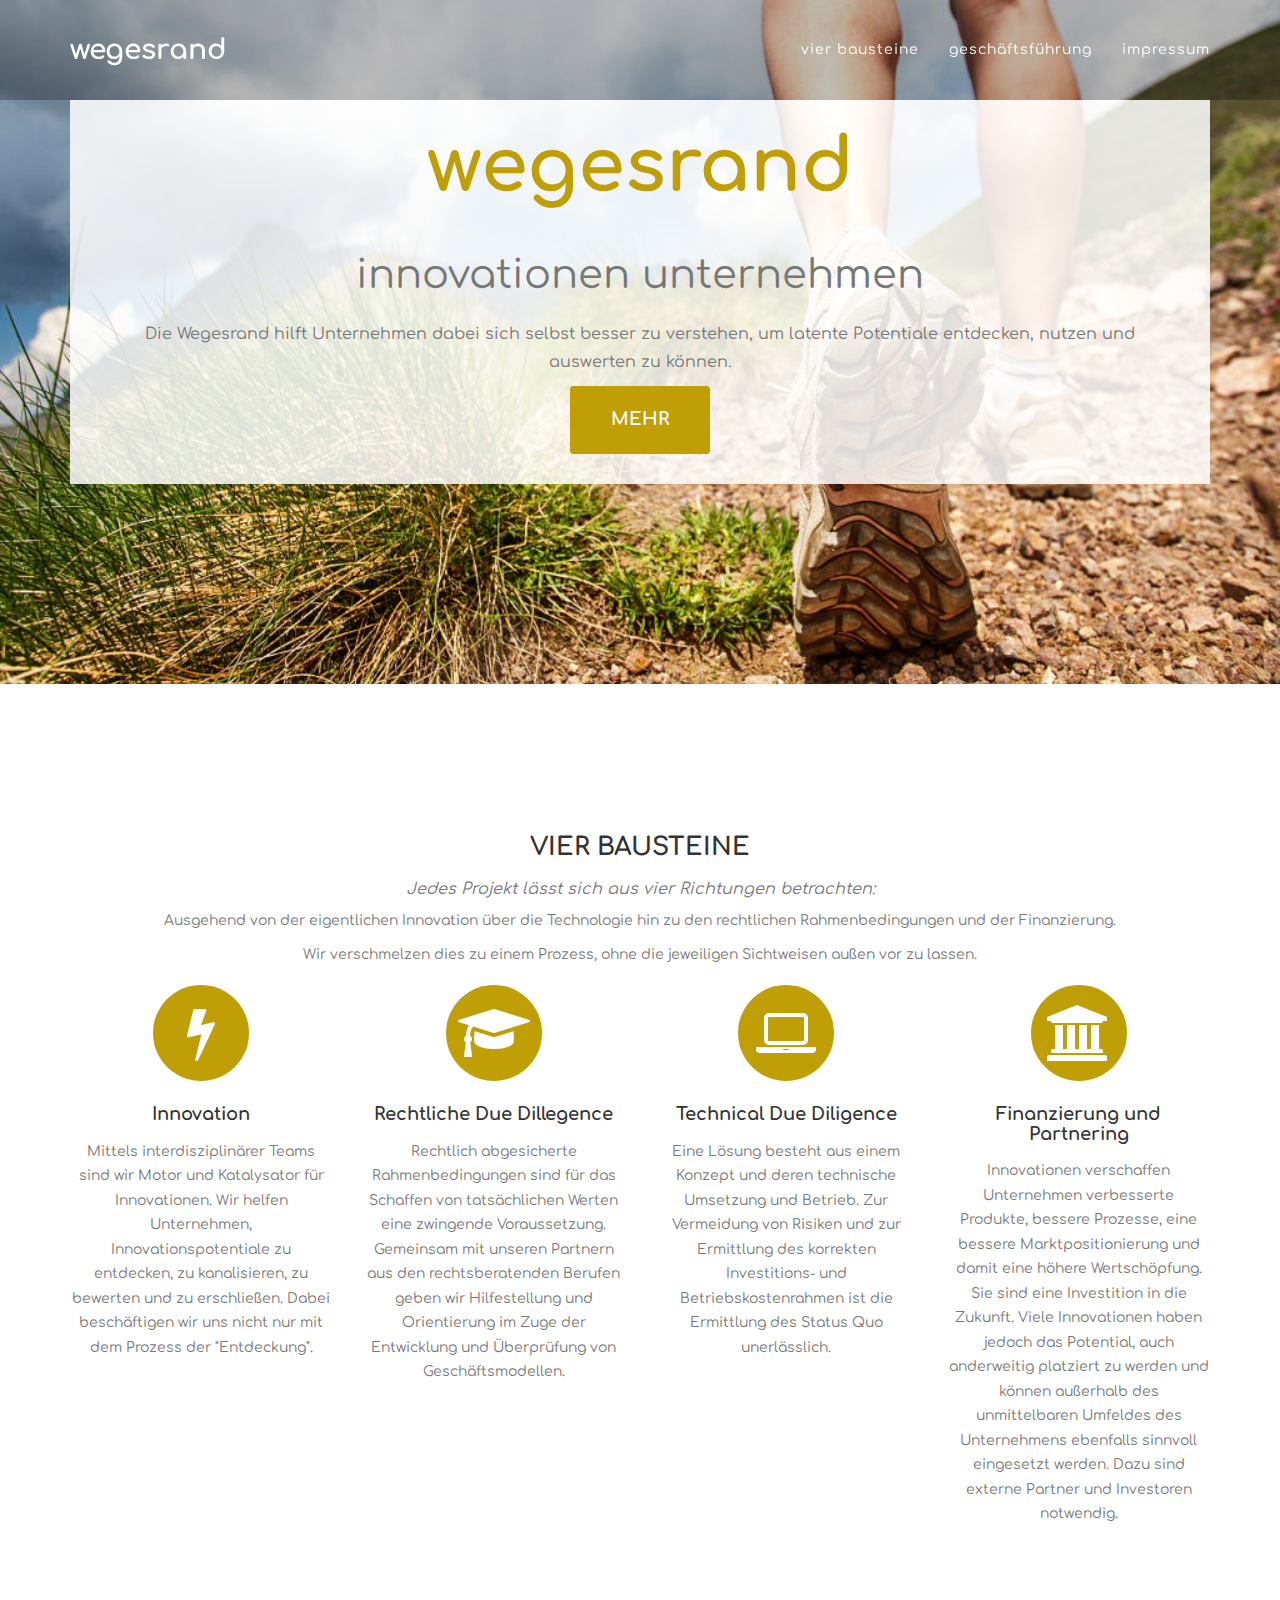
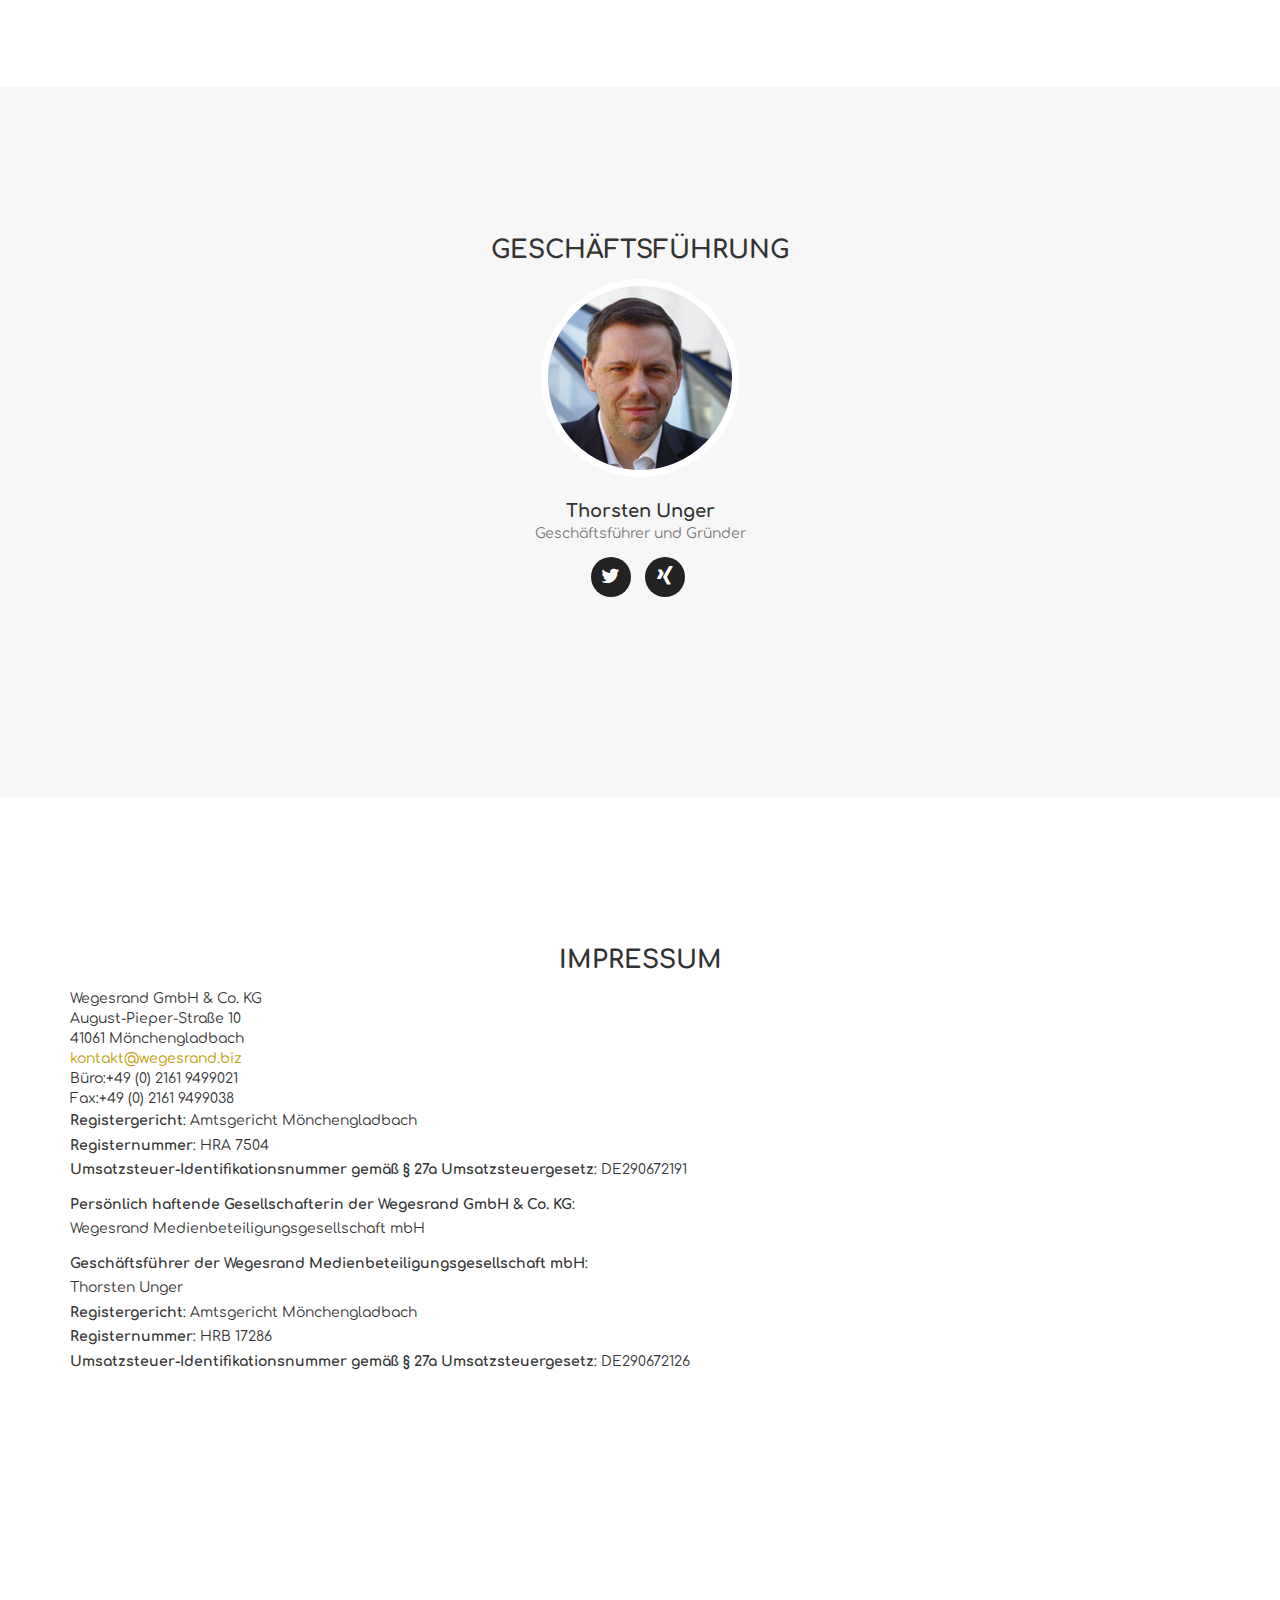
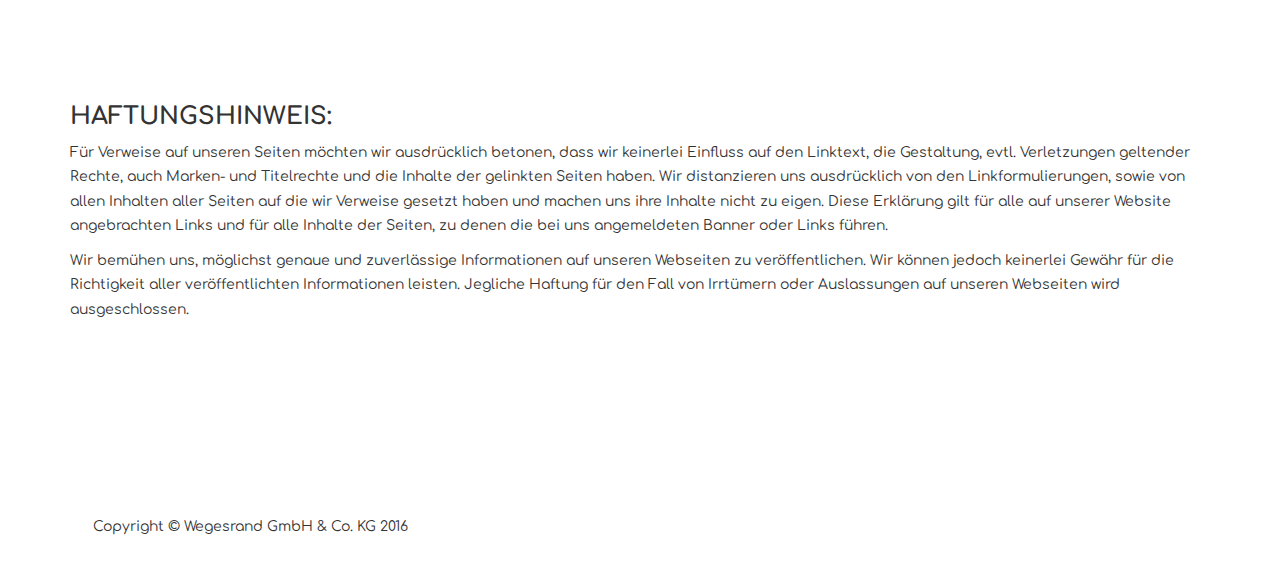
==== commit f370dbfc: "- Anpassung von Sitz, Amtsgericht etc. und Rufnummern." ====
--- a/index.html
+++ b/index.html
@@ -203,22 +203,22 @@
                 <div class="vcard text-left">
                     <div class="org">Wegesrand GmbH & Co. KG</div>
                     <div class="adr">
-                        <div class="street-address">Blumenstr. 24</div>
-                        <span class="postal-code">40212</span>
-                        <span class="locality">Düsseldorf</span>
+                        <div class="street-address">August-Pieper-Straße 10</div>
+                        <span class="postal-code">41061</span>
+                        <span class="locality">Mönchengladbach</span>
                     </div>
                     <a class="email" href="mailto:kontakt@wegesrand.biz">kontakt@wegesrand.biz</a>
 
                     <div class="tel">
-                        <span class="type">Büro:</span>+49 (0) 211 882 842 34
+                        <span class="type">Büro:</span>+49 (0) 2161 9499021
                     </div>
                     <div class="tel">
-                        <span class="type">Fax:</span>+49 (0) 211 882 842 35
+                        <span class="type">Fax:</span>+49 (0) 2161 9499038
                     </div>
                 </div>
                 <p>
-                    <b>Registergericht</b>: Amtsgericht Düsseldorf<br/>
-                    <b>Registernummer</b>: HRA 22653<br/>
+                    <b>Registergericht</b>: Amtsgericht Mönchengladbach<br/>
+                    <b>Registernummer</b>: HRA 7504<br/>
                     <b>Umsatzsteuer-Identifikationsnummer gemäß § 27a Umsatzsteuergesetz</b>:
                     DE290672191
                 </p>
@@ -231,8 +231,8 @@
                 <p>
                     <b>Geschäftsführer der Wegesrand Medienbeteiligungsgesellschaft mbH</b>:<br/>
                     Thorsten Unger<br/>
-                    <b>Registergericht</b>: Amtsgericht Düsseldorf<br/>
-                    <b>Registernummer</b>: HRB 70897<br/>
+                    <b>Registergericht</b>: Amtsgericht Mönchengladbach<br/>
+                    <b>Registernummer</b>: HRB 17286<br/>
                     <b>Umsatzsteuer-Identifikationsnummer gemäß § 27a Umsatzsteuergesetz</b>: DE290672126
                 </p>
             </div>
